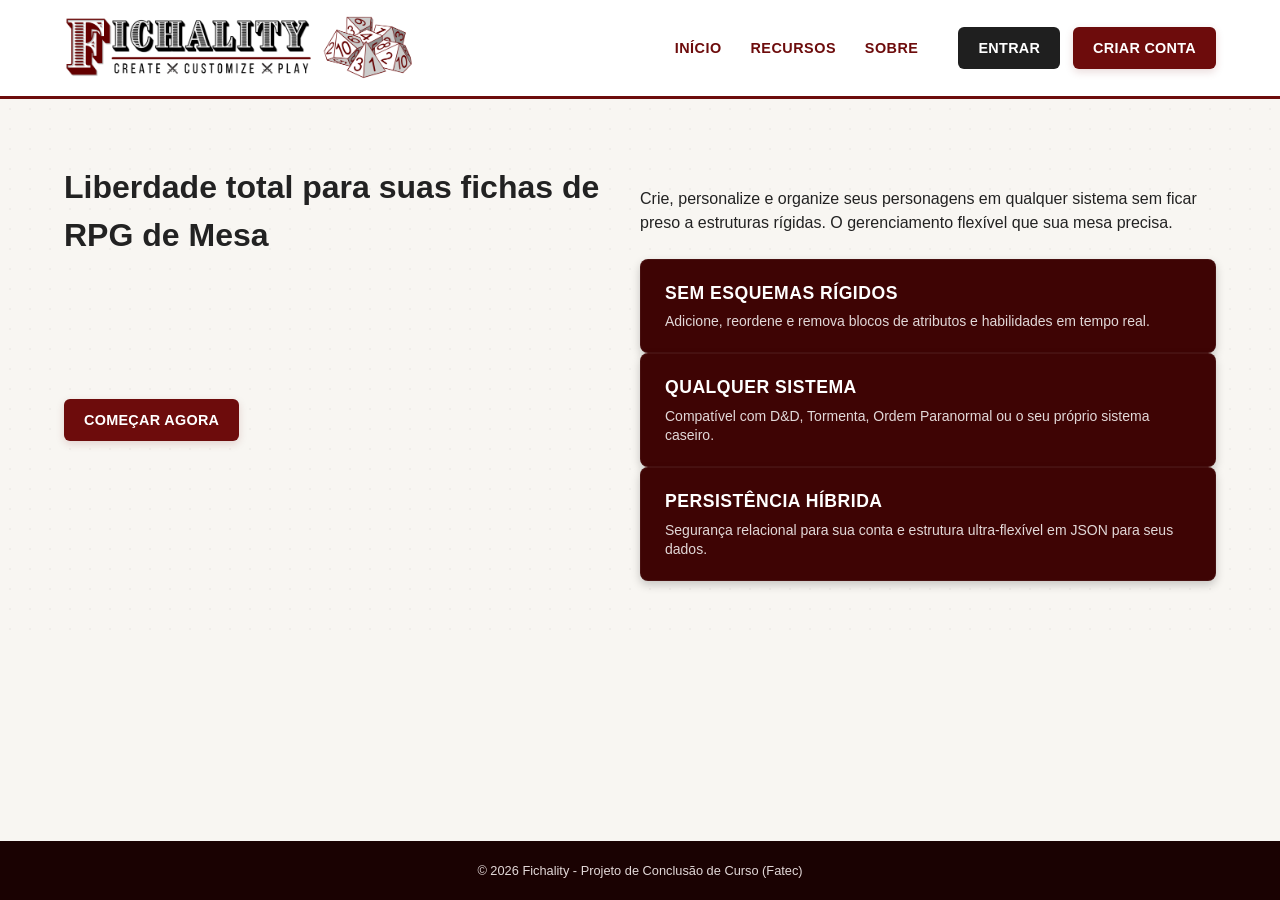
==== ProjetoFichality/wwwroot/index.html @ 14e05294 "Initial commit - Fichality" ====
﻿<!DOCTYPE html>
<html lang="pt-BR">
<head>
    <meta charset="UTF-8">
    <meta name="viewport" content="width=device-width, initial-scale=1.0">
    <title>Fichality - Gerenciador Dinâmico de Fichas de RPG</title>

    <!-- Estilos CSS Modularizados -->
    <link rel="stylesheet" href="css/main.css">
    <link rel="stylesheet" href="css/landing.css">

    <!-- Script de Autenticação -->
    <script src="js/auth.js"></script>
</head>
<body>

    <!-- Navbar -->
    <header class="navbar">
        <a href="index.html" class="brand-container">
            <!-- Substituição dos textos por imagem do Logo -->
            <img src="img/logo.png" alt="Fichality - Create, Customize, Play" class="brand-logo">
        </a>

        <div class="nav-menu">
            <ul class="nav-links">
                <li><a href="#" class="nav-link">Início</a></li>
                <li><a href="#" class="nav-link">Recursos</a></li>
                <li><a href="#" class="nav-link">Sobre</a></li>
            </ul>
            <div class="nav-buttons">
                <button class="btn btn-dark" id="btnAbrirLogin">Entrar</button>
                <button class="btn btn-primary" id="btnAbrirRegistro">Criar Conta</button>
            </div>
        </div>
    </header>

    <!-- Hero Content -->
    <main class="hero">
        <h1>Liberdade total para suas fichas de <span>RPG de Mesa</span></h1>
        <p>Crie, personalize e organize seus personagens em qualquer sistema sem ficar preso a estruturas rígidas. O gerenciamento flexível que sua mesa precisa.</p>

        <div class="nav-actions">
            <button class="btn btn-primary" id="btnHeroComecar">Começar Agora</button>
        </div>

        <section class="features-grid">
            <article class="feature-card">
                <h3>Sem Esquemas Rígidos</h3>
                <p>Adicione, reordene e remova blocos de atributos e habilidades em tempo real.</p>
            </article>
            <article class="feature-card">
                <h3>Qualquer Sistema</h3>
                <p>Compatível com D&D, Tormenta, Ordem Paranormal ou o seu próprio sistema caseiro.</p>
            </article>
            <article class="feature-card">
                <h3>Persistência Híbrida</h3>
                <p>Segurança relacional para sua conta e estrutura ultra-flexível em JSON para seus dados.</p>
            </article>
        </section>
    </main>

    <!-- Modal de Login -->
    <div class="modal-overlay" id="modalLogin">
        <div class="modal-card">
            <div class="modal-header">
                <h2>Acessar Conta</h2>
                <button class="modal-close" class="btnFecharModal">&times;</button>
            </div>

            <div id="alertLogin" class="alert-message alert-danger"></div>

            <form id="formLogin">
                <div class="form-group">
                    <label for="loginEmail">E-mail</label>
                    <input type="email" id="loginEmail" placeholder="seu@email.com" required>
                </div>
                <div class="form-group">
                    <label for="loginSenha">Senha</label>
                    <input type="password" id="loginSenha" placeholder="••••••••" required>
                </div>
                <button type="submit" class="btn btn-primary btn-full">Entrar</button>
            </form>

            <div class="modal-footer-text">
                Não possui uma conta? <a id="linkIrParaRegistro">Cadastre-se</a>
            </div>
        </div>
    </div>

    <!-- Modal de Registro -->
    <div class="modal-overlay" id="modalRegistro">
        <div class="modal-card">
            <div class="modal-header">
                <h2>Criar Nova Conta</h2>
                <button class="modal-close" class="btnFecharModal">&times;</button>
            </div>

            <div id="alertRegistro" class="alert-message"></div>

            <form id="formRegistro">
                <div class="form-group">
                    <label for="regNome">Nome Completo / Apelido</label>
                    <input type="text" id="regNome" placeholder="Ex: Mestre Mago" required>
                </div>
                <div class="form-group">
                    <label for="regEmail">E-mail</label>
                    <input type="email" id="regEmail" placeholder="seu@email.com" required>
                </div>
                <div class="form-group">
                    <label for="regSenha">Senha</label>
                    <input type="password" id="regSenha" placeholder="Mínimo 6 caracteres" minlength="6" required>
                </div>
                <button type="submit" class="btn btn-primary btn-full">Registrar</button>
            </form>

            <div class="modal-footer-text">
                Já tem uma conta? <a id="linkIrParaLogin">Faça Login</a>
            </div>
        </div>
    </div>

    <!-- Footer -->
    <footer>
        &copy; 2026 Fichality - Projeto de Conclusão de Curso (Fatec)
    </footer>

    <!-- Lógica de Controle dos Modais e Autenticação -->
    <script src="js/auth.js"></script>
    <script>
        // Lógica de abertura/fechamento dos Modais
        const modalLogin = document.getElementById('modalLogin');
        const modalRegistro = document.getElementById('modalRegistro');

        const btnAbrirLogin = document.getElementById('btnAbrirLogin');
        const btnAbrirRegistro = document.getElementById('btnAbrirRegistro');
        const btnHeroComecar = document.getElementById('btnHeroComecar');
        const linkIrParaRegistro = document.getElementById('linkIrParaRegistro');
        const linkIrParaLogin = document.getElementById('linkIrParaLogin');

        function fecharModais() {
            modalLogin.classList.remove('active');
            modalRegistro.classList.remove('active');
        }

        btnAbrirLogin.addEventListener('click', () => {
            fecharModais();
            modalLogin.classList.add('active');
        });

        btnAbrirRegistro.addEventListener('click', () => {
            fecharModais();
            modalRegistro.classList.add('active');
        });

        btnHeroComecar.addEventListener('click', () => {
            fecharModais();
            modalRegistro.classList.add('active');
        });

        linkIrParaRegistro.addEventListener('click', () => {
            fecharModais();
            modalRegistro.classList.add('active');
        });

        linkIrParaLogin.addEventListener('click', () => {
            fecharModais();
            modalLogin.classList.add('active');
        });

        document.querySelectorAll('.modal-close').forEach(btn => {
            btn.addEventListener('click', fecharModais);
        });

        window.addEventListener('click', (e) => {
            if (e.target.classList.contains('modal-overlay')) {
                fecharModais();
            }
        });
    </script>
</body>
</html>
---- ProjetoFichality/wwwroot/css/main.css ----
﻿/* ==========================================================================
   FICHALITY - ESTILOS GLOBAIS E DESIGN SYSTEM (main.css)
   ========================================================================== */

:root {
    /* Paleta Extraída do Protótipo Figma */
    --brand-red: #6d0c0c; /* Vermelho Vinho Principal */
    --brand-red-hover: #520808; /* Hover do Vermelho Principal */
    --brand-red-dark: #3e0404; /* Fundo dos Cards de Recursos */
    --brand-red-bg: #5e0909; /* Fundo da Seção Inferior */

    --bg-light: #f8f6f2; /* Fundo Claro da Seção Hero */
    --bg-white: #ffffff; /* Fundo da Navbar / Modais */

    --btn-dark: #1f1f1f; /* Botão 'Entrar' (Preto/Grafite) */
    --btn-dark-hover: #000000;
    --text-dark: #222222; /* Texto Principal */
    --text-muted: #555555; /* Subtítulos / Parágrafos Claros */
    --text-light: #ffffff; /* Texto sobre Fundo Escuro */
    --text-light-muted: #e2d8d8;
    --border-light: #e2ded7;
    --border-red: #6d0c0c;
    --danger: #ef4444;
    --success: #10b981;
}

/* Reset Global */
* {
    box-sizing: border-box;
    margin: 0;
    padding: 0;
    font-family: 'Montserrat', 'Segoe UI', -apple-system, BlinkMacSystemFont, sans-serif;
}

body {
    background-color: var(--bg-light);
    color: var(--text-dark);
    min-height: 100vh;
    display: flex;
    flex-direction: column;
}

/* Botões Padronizados do Figma */
.btn {
    padding: 0.65rem 1.4rem;
    border-radius: 4px;
    font-weight: 700;
    font-size: 0.9rem;
    letter-spacing: 0.5px;
    text-transform: uppercase;
    cursor: pointer;
    border: none;
    transition: all 0.2s ease;
    display: inline-flex;
    align-items: center;
    justify-content: center;
    text-decoration: none;
}

.btn-primary {
    background-color: var(--brand-red);
    color: var(--text-light);
}

    .btn-primary:hover {
        background-color: var(--brand-red-hover);
    }

.btn-dark {
    background-color: var(--btn-dark);
    color: var(--text-light);
}

    .btn-dark:hover {
        background-color: var(--btn-dark-hover);
    }

.btn-outline {
    background-color: transparent;
    color: var(--brand-red);
    border: 1px solid var(--brand-red);
}

    .btn-outline:hover {
        background-color: var(--brand-red);
        color: var(--text-light);
    }

.btn-full {
    width: 100%;
    margin-top: 1rem;
}

/* Estilização de Formulários e Inputs */
.form-group {
    margin-bottom: 1.25rem;
}

    .form-group label {
        display: block;
        margin-bottom: 0.4rem;
        font-size: 0.85rem;
        font-weight: 600;
        color: var(--text-muted);
    }

    .form-group input {
        width: 100%;
        padding: 0.75rem;
        border-radius: 4px;
        background-color: #fafafa;
        border: 1px solid var(--border-light);
        color: var(--text-dark);
        font-size: 0.95rem;
        outline: none;
    }

        .form-group input:focus {
            border-color: var(--brand-red);
        }

/* Alertas de Retorno da API */
.alert-message {
    padding: 0.75rem;
    border-radius: 4px;
    font-size: 0.875rem;
    margin-bottom: 1rem;
    display: none;
}

.alert-danger {
    background-color: rgba(239, 68, 68, 0.1);
    border: 1px solid var(--danger);
    color: var(--danger);
}

/* Modais de Autenticação */
.modal-overlay {
    position: fixed;
    top: 0;
    left: 0;
    width: 100%;
    height: 100%;
    background-color: rgba(0, 0, 0, 0.7);
    display: flex;
    align-items: center;
    justify-content: center;
    opacity: 0;
    pointer-events: none;
    transition: opacity 0.3s ease;
    z-index: 1000;
}

    .modal-overlay.active {
        opacity: 1;
        pointer-events: all;
    }

.modal-card {
    background-color: var(--bg-white);
    border-radius: 8px;
    padding: 2rem;
    width: 100%;
    max-width: 400px;
    box-shadow: 0 15px 30px rgba(0, 0, 0, 0.3);
}

.modal-header {
    display: flex;
    justify-content: space-between;
    align-items: center;
    margin-bottom: 1.5rem;
}

    .modal-header h2 {
        color: var(--brand-red);
        font-size: 1.4rem;
        text-transform: uppercase;
    }

.modal-close {
    background: none;
    border: none;
    color: var(--text-muted);
    font-size: 1.5rem;
    cursor: pointer;
}

.modal-footer-text {
    text-align: center;
    margin-top: 1rem;
    font-size: 0.85rem;
    color: var(--text-muted);
}

    .modal-footer-text a {
        color: var(--brand-red);
        font-weight: 700;
        cursor: pointer;
    }

/* ==========================================================================
   FICHALITY - REFINAMENTO VISUAL E COMPATIBILIDADE DO EDITOR
   ========================================================================== */

:root {
    /* Compatibilidade com editor.css */
    --bg-primary: var(--bg-light);
    --bg-secondary: var(--bg-white);
    --bg-card: var(--bg-white);
    --text-main: var(--text-dark);
    --border-color: var(--border-light);
    --accent-color: #921a1a;
    /* Refinamentos visuais */
    --shadow-sm: 0 2px 5px rgba(35, 15, 15, 0.08);
    --shadow-md: 0 6px 18px rgba(35, 15, 15, 0.12);
    --radius-sm: 6px;
    --radius-md: 10px;
}

/* Acabamento geral */
body {
    line-height: 1.5;
    -webkit-font-smoothing: antialiased;
    text-rendering: optimizeLegibility;
}

/* Interações mais consistentes */
a,
button,
input,
textarea,
select {
    -webkit-tap-highlight-color: transparent;
}

button,
a,
.btn {
    transition: background-color 0.2s ease, color 0.2s ease, border-color 0.2s ease, box-shadow 0.2s ease, transform 0.2s ease;
}

/* Foco visível para teclado */
:focus-visible {
    outline: 3px solid rgba(146, 26, 26, 0.35);
    outline-offset: 3px;
}

/* Botões principais */
.btn {
    min-height: 42px;
    padding: 0.7rem 1.25rem;
    border-radius: var(--radius-sm);
    letter-spacing: 0.3px;
}

.btn-primary {
    box-shadow: 0 3px 8px rgba(109, 12, 12, 0.15);
}

    .btn-primary:hover,
    .btn-dark:hover {
        transform: translateY(-1px);
        box-shadow: var(--shadow-sm);
    }

/* Campos de formulário */
.form-group input {
    min-height: 44px;
    border-radius: var(--radius-sm);
    transition: border-color 0.2s ease, box-shadow 0.2s ease, background-color 0.2s ease;
}

    .form-group input:focus {
        border-color: var(--brand-red);
        box-shadow: 0 0 0 3px rgba(109, 12, 12, 0.1);
        background-color: #fff;
    }

/* Modal de autenticação */
.modal-card {
    border: 1px solid rgba(109, 12, 12, 0.08);
    border-radius: var(--radius-md);
    box-shadow: var(--shadow-md);
}

.modal-close {
    width: 36px;
    height: 36px;
    border-radius: 50%;
}

    .modal-close:hover {
        background-color: var(--bg-light);
        color: var(--brand-red);
    }

/* Mensagens */
.alert-message {
    line-height: 1.45;
    border-radius: var(--radius-sm);
}

/* Respeita usuários que preferem menos animações */
@media (prefers-reduced-motion: reduce) {
    *,
    *::before,
    *::after {
        scroll-behavior: auto !important;
        animation-duration: 0.01ms !important;
        transition-duration: 0.01ms !important;
    }
}
}
---- ProjetoFichality/wwwroot/css/landing.css ----
﻿/* ==========================================================================
   FICHALITY - ESTILOS EXCLUSIVOS DA LANDING PAGE (landing.css)
   ========================================================================== */

/* Header & Navbar */
.navbar {
    display: flex;
    justify-content: space-between;
    align-items: center;
    padding: 0.8rem 4rem;
    background-color: var(--bg-white);
    border-bottom: 3px solid var(--brand-red);
}

.brand-container {
    display: flex;
    align-items: center;
    text-decoration: none;
}

/* Imagem do Logo que substitui o texto */
.brand-logo {
    height: 70px; /* Ajuste de altura padrão para o cabeçalho */
    width: auto; /* Mantém a proporção original */
    max-width: 350px; /* Evita estouro de largura */
    object-fit: contain;
    display: block;
    transition: transform 0.2s ease;
}

.brand-container:hover .brand-logo {
    transform: scale(1.02); /* Leve efeito hover no logo */
}

.nav-menu {
    display: flex;
    align-items: center;
    gap: 2.5rem;
}

.nav-links {
    display: flex;
    gap: 1.8rem;
    list-style: none;
}

.nav-link {
    color: var(--brand-red);
    font-weight: 800;
    text-transform: uppercase;
    font-size: 0.9rem;
    text-decoration: none;
    letter-spacing: 0.5px;
    position: relative;
}

    .nav-link:hover::after {
        content: '';
        position: absolute;
        bottom: -4px;
        left: 0;
        width: 100%;
        height: 2px;
        background-color: var(--brand-red);
        transform: scale(1.02); /* Leve efeito hover no logo */
    }

.nav-buttons {
    display: flex;
    gap: 0.8rem;
}

/* Seção Hero (Bem-Vindo) */
.hero {
    background-color: var(--bg-light);
    display: grid;
    grid-template-columns: 1fr 1fr;
    padding: 4rem;
    align-items: center;
    min-height: 480px;
    background-image: radial-gradient(rgba(0,0,0,0.03) 1px, transparent 1px);
    background-size: 20px 20px;
}

.hero-content {
    max-width: 520px;
}

.hero-title {
    color: var(--brand-red);
    font-size: 3rem;
    font-weight: 900;
    text-transform: uppercase;
    letter-spacing: 1px;
    margin-bottom: 0.8rem;
}

.hero-quote {
    font-size: 1.4rem;
    font-style: italic;
    color: var(--text-dark);
    font-family: Georgia, serif;
    margin-bottom: 1.5rem;
}

.hero-text {
    font-size: 0.95rem;
    color: var(--text-muted);
    line-height: 1.6;
}

.hero-media {
    display: flex;
    justify-content: center;
    align-items: center;
}

    .hero-media img {
        max-width: 100%;
        height: auto;
        opacity: 0.85;
    }

/* Seção Inferior (O Que É O Fichality?) */
.about-section {
    background-color: var(--brand-red-bg);
    color: var(--text-light);
    padding: 4rem;
    display: grid;
    grid-template-columns: 1fr 1fr;
    gap: 4rem;
}

.about-info h2 {
    font-size: 2.8rem;
    font-weight: 900;
    text-transform: uppercase;
    line-height: 1.1;
    margin-bottom: 2rem;
}

.about-info p {
    font-size: 1rem;
    line-height: 1.6;
    color: var(--text-light-muted);
    max-width: 450px;
}

.features-column {
    display: flex;
    flex-direction: column;
    gap: 1.25rem;
}

.feature-card {
    background-color: var(--brand-red-dark);
    border-radius: 8px;
    padding: 1.25rem 1.5rem;
    border: 1px solid rgba(255, 255, 255, 0.05);
    box-shadow: 0 4px 10px rgba(0, 0, 0, 0.2);
}

    .feature-card h3 {
        color: var(--text-light);
        font-size: 1.1rem;
        font-weight: 800;
        text-transform: uppercase;
        margin-bottom: 0.4rem;
        letter-spacing: 0.5px;
    }

    .feature-card p {
        color: var(--text-light-muted);
        font-size: 0.875rem;
        line-height: 1.4;
        margin: 0;
    }

/* Rodapé */
footer {
    background-color: #1a0202;
    color: var(--text-light-muted);
    text-align: center;
    padding: 1.25rem;
    font-size: 0.8rem;
    margin-top: auto; /* Garante alinhamento ao final da tela */
}
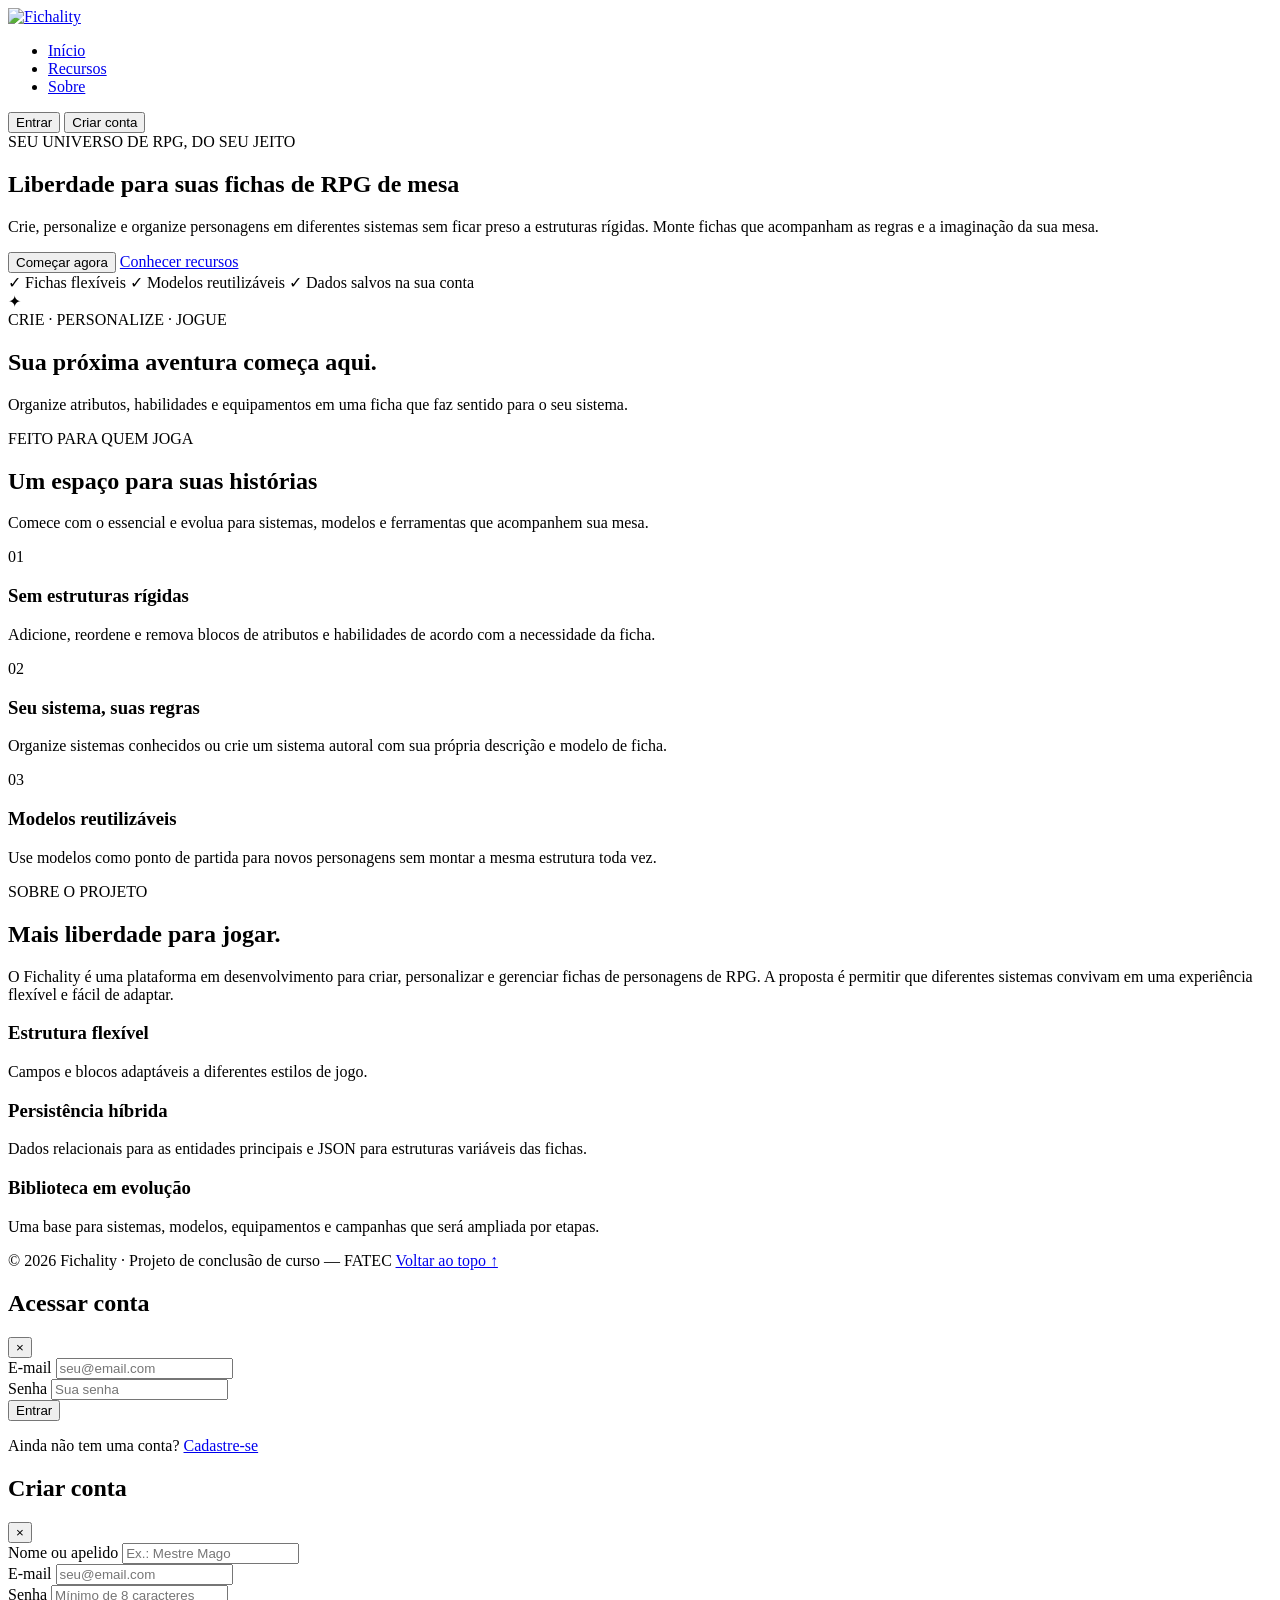
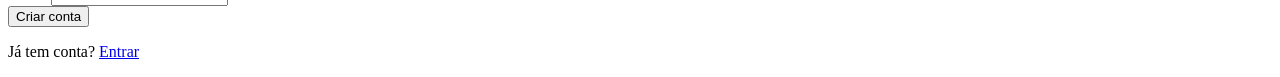
==== commit d1cd6c29: "Atualização do CSS, estilizando paginas e adicionando botões de navegação" ====
--- a/ProjetoFichality/wwwroot/index.html
+++ b/ProjetoFichality/wwwroot/index.html
@@ -1,181 +1,196 @@
-﻿<!DOCTYPE html>
+<!DOCTYPE html>
 <html lang="pt-BR">
 <head>
     <meta charset="UTF-8">
     <meta name="viewport" content="width=device-width, initial-scale=1.0">
-    <title>Fichality - Gerenciador Dinâmico de Fichas de RPG</title>
-
-    <!-- Estilos CSS Modularizados -->
-    <link rel="stylesheet" href="css/main.css">
-    <link rel="stylesheet" href="css/landing.css">
-
-    <!-- Script de Autenticação -->
-    <script src="js/auth.js"></script>
+    <meta name="theme-color" content="#6d0c0c">
+    <title>Fichality — Gerenciador de fichas de RPG</title>
+    <link rel="stylesheet" href="/css/main.css">
+    <link rel="stylesheet" href="/css/landing.css">
+    <script src="/js/auth.js" defer></script>
 </head>
-<body>
-
-    <!-- Navbar -->
+<body class="landing-page">
     <header class="navbar">
-        <a href="index.html" class="brand-container">
-            <!-- Substituição dos textos por imagem do Logo -->
-            <img src="img/logo.png" alt="Fichality - Create, Customize, Play" class="brand-logo">
+        <a href="/index.html" class="brand-container" aria-label="Fichality — início">
+            <img src="/img/logo.png" alt="Fichality" class="brand-logo">
         </a>
 
         <div class="nav-menu">
-            <ul class="nav-links">
-                <li><a href="#" class="nav-link">Início</a></li>
-                <li><a href="#" class="nav-link">Recursos</a></li>
-                <li><a href="#" class="nav-link">Sobre</a></li>
-            </ul>
+            <nav aria-label="Navegação principal">
+                <ul class="nav-links">
+                    <li><a href="#inicio" class="nav-link">Início</a></li>
+                    <li><a href="#recursos" class="nav-link">Recursos</a></li>
+                    <li><a href="#sobre" class="nav-link">Sobre</a></li>
+                </ul>
+            </nav>
             <div class="nav-buttons">
-                <button class="btn btn-dark" id="btnAbrirLogin">Entrar</button>
-                <button class="btn btn-primary" id="btnAbrirRegistro">Criar Conta</button>
+                <button type="button" class="btn btn-dark" id="btnAbrirLogin">Entrar</button>
+                <button type="button" class="btn btn-primary" id="btnAbrirRegistro">Criar conta</button>
             </div>
         </div>
     </header>
 
-    <!-- Hero Content -->
-    <main class="hero">
-        <h1>Liberdade total para suas fichas de <span>RPG de Mesa</span></h1>
-        <p>Crie, personalize e organize seus personagens em qualquer sistema sem ficar preso a estruturas rígidas. O gerenciamento flexível que sua mesa precisa.</p>
+    <main>
+        <section class="hero" id="inicio">
+            <div class="hero-content">
+                <span class="eyebrow">SEU UNIVERSO DE RPG, DO SEU JEITO</span>
+                <h1 class="hero-title">Liberdade para suas fichas de <span>RPG de mesa</span></h1>
+                <p class="hero-text">Crie, personalize e organize personagens em diferentes sistemas sem ficar preso a estruturas rígidas. Monte fichas que acompanham as regras e a imaginação da sua mesa.</p>
+                <div class="nav-actions">
+                    <button type="button" class="btn btn-primary" id="btnHeroComecar">Começar agora</button>
+                    <a class="btn btn-outline" href="#recursos">Conhecer recursos</a>
+                </div>
+                <div class="hero-proof" aria-label="Principais características">
+                    <span>✓ Fichas flexíveis</span>
+                    <span>✓ Modelos reutilizáveis</span>
+                    <span>✓ Dados salvos na sua conta</span>
+                </div>
+            </div>
 
-        <div class="nav-actions">
-            <button class="btn btn-primary" id="btnHeroComecar">Começar Agora</button>
-        </div>
+            <aside class="hero-aside" aria-label="Apresentação do Fichality">
+                <div class="hero-aside-mark" aria-hidden="true">✦</div>
+                <span class="hero-aside-kicker">CRIE · PERSONALIZE · JOGUE</span>
+                <h2>Sua próxima aventura começa aqui.</h2>
+                <p>Organize atributos, habilidades e equipamentos em uma ficha que faz sentido para o seu sistema.</p>
+                <div class="hero-aside-lines" aria-hidden="true"><span></span><span></span><span></span></div>
+            </aside>
+        </section>
 
-        <section class="features-grid">
-            <article class="feature-card">
-                <h3>Sem Esquemas Rígidos</h3>
-                <p>Adicione, reordene e remova blocos de atributos e habilidades em tempo real.</p>
-            </article>
-            <article class="feature-card">
-                <h3>Qualquer Sistema</h3>
-                <p>Compatível com D&D, Tormenta, Ordem Paranormal ou o seu próprio sistema caseiro.</p>
-            </article>
-            <article class="feature-card">
-                <h3>Persistência Híbrida</h3>
-                <p>Segurança relacional para sua conta e estrutura ultra-flexível em JSON para seus dados.</p>
-            </article>
+        <section class="features-section" id="recursos">
+            <div class="section-intro">
+                <span class="eyebrow">FEITO PARA QUEM JOGA</span>
+                <h2>Um espaço para suas histórias</h2>
+                <p>Comece com o essencial e evolua para sistemas, modelos e ferramentas que acompanhem sua mesa.</p>
+            </div>
+            <div class="features-grid">
+                <article class="feature-card">
+                    <span class="feature-number">01</span>
+                    <h3>Sem estruturas rígidas</h3>
+                    <p>Adicione, reordene e remova blocos de atributos e habilidades de acordo com a necessidade da ficha.</p>
+                </article>
+                <article class="feature-card">
+                    <span class="feature-number">02</span>
+                    <h3>Seu sistema, suas regras</h3>
+                    <p>Organize sistemas conhecidos ou crie um sistema autoral com sua própria descrição e modelo de ficha.</p>
+                </article>
+                <article class="feature-card">
+                    <span class="feature-number">03</span>
+                    <h3>Modelos reutilizáveis</h3>
+                    <p>Use modelos como ponto de partida para novos personagens sem montar a mesma estrutura toda vez.</p>
+                </article>
+            </div>
+        </section>
+
+        <section class="about-section" id="sobre">
+            <div class="about-info">
+                <span class="eyebrow eyebrow-light">SOBRE O PROJETO</span>
+                <h2>Mais liberdade para jogar.</h2>
+                <p>O Fichality é uma plataforma em desenvolvimento para criar, personalizar e gerenciar fichas de personagens de RPG. A proposta é permitir que diferentes sistemas convivam em uma experiência flexível e fácil de adaptar.</p>
+            </div>
+            <div class="features-column">
+                <article class="feature-card feature-card-dark">
+                    <h3>Estrutura flexível</h3>
+                    <p>Campos e blocos adaptáveis a diferentes estilos de jogo.</p>
+                </article>
+                <article class="feature-card feature-card-dark">
+                    <h3>Persistência híbrida</h3>
+                    <p>Dados relacionais para as entidades principais e JSON para estruturas variáveis das fichas.</p>
+                </article>
+                <article class="feature-card feature-card-dark">
+                    <h3>Biblioteca em evolução</h3>
+                    <p>Uma base para sistemas, modelos, equipamentos e campanhas que será ampliada por etapas.</p>
+                </article>
+            </div>
         </section>
     </main>
 
-    <!-- Modal de Login -->
-    <div class="modal-overlay" id="modalLogin">
-        <div class="modal-card">
+    <footer class="landing-footer">
+        <span>© 2026 Fichality · Projeto de conclusão de curso — FATEC</span>
+        <a href="#inicio">Voltar ao topo ↑</a>
+    </footer>
+
+    <div class="modal-overlay" id="modalLogin" aria-hidden="true">
+        <div class="modal-card" role="dialog" aria-modal="true" aria-labelledby="tituloLogin">
             <div class="modal-header">
-                <h2>Acessar Conta</h2>
-                <button class="modal-close" class="btnFecharModal">&times;</button>
+                <h2 id="tituloLogin">Acessar conta</h2>
+                <button type="button" class="modal-close" aria-label="Fechar janela">&times;</button>
             </div>
-
-            <div id="alertLogin" class="alert-message alert-danger"></div>
-
+            <div id="alertLogin" class="alert-message alert-danger" role="alert"></div>
             <form id="formLogin">
                 <div class="form-group">
                     <label for="loginEmail">E-mail</label>
-                    <input type="email" id="loginEmail" placeholder="seu@email.com" required>
+                    <input type="email" id="loginEmail" autocomplete="email" placeholder="seu@email.com" required>
                 </div>
                 <div class="form-group">
                     <label for="loginSenha">Senha</label>
-                    <input type="password" id="loginSenha" placeholder="••••••••" required>
+                    <input type="password" id="loginSenha" autocomplete="current-password" placeholder="Sua senha" required>
                 </div>
                 <button type="submit" class="btn btn-primary btn-full">Entrar</button>
             </form>
-
-            <div class="modal-footer-text">
-                Não possui uma conta? <a id="linkIrParaRegistro">Cadastre-se</a>
-            </div>
+            <p class="modal-footer-text">Ainda não tem uma conta? <a href="#" id="linkIrParaRegistro">Cadastre-se</a></p>
         </div>
     </div>
 
-    <!-- Modal de Registro -->
-    <div class="modal-overlay" id="modalRegistro">
-        <div class="modal-card">
+    <div class="modal-overlay" id="modalRegistro" aria-hidden="true">
+        <div class="modal-card" role="dialog" aria-modal="true" aria-labelledby="tituloRegistro">
             <div class="modal-header">
-                <h2>Criar Nova Conta</h2>
-                <button class="modal-close" class="btnFecharModal">&times;</button>
+                <h2 id="tituloRegistro">Criar conta</h2>
+                <button type="button" class="modal-close" aria-label="Fechar janela">&times;</button>
             </div>
-
-            <div id="alertRegistro" class="alert-message"></div>
-
+            <div id="alertRegistro" class="alert-message alert-danger" role="alert"></div>
             <form id="formRegistro">
                 <div class="form-group">
-                    <label for="regNome">Nome Completo / Apelido</label>
-                    <input type="text" id="regNome" placeholder="Ex: Mestre Mago" required>
+                    <label for="regNome">Nome ou apelido</label>
+                    <input type="text" id="regNome" autocomplete="name" maxlength="100" placeholder="Ex.: Mestre Mago" required>
                 </div>
                 <div class="form-group">
                     <label for="regEmail">E-mail</label>
-                    <input type="email" id="regEmail" placeholder="seu@email.com" required>
+                    <input type="email" id="regEmail" autocomplete="email" placeholder="seu@email.com" required>
                 </div>
                 <div class="form-group">
                     <label for="regSenha">Senha</label>
-                    <input type="password" id="regSenha" placeholder="Mínimo 6 caracteres" minlength="6" required>
+                    <input type="password" id="regSenha" autocomplete="new-password" minlength="8" placeholder="Mínimo de 8 caracteres" required>
                 </div>
-                <button type="submit" class="btn btn-primary btn-full">Registrar</button>
+                <button type="submit" class="btn btn-primary btn-full">Criar conta</button>
             </form>
-
-            <div class="modal-footer-text">
-                Já tem uma conta? <a id="linkIrParaLogin">Faça Login</a>
-            </div>
+            <p class="modal-footer-text">Já tem conta? <a href="#" id="linkIrParaLogin">Entrar</a></p>
         </div>
     </div>
 
-    <!-- Footer -->
-    <footer>
-        &copy; 2026 Fichality - Projeto de Conclusão de Curso (Fatec)
-    </footer>
+    <script>
+        (() => {
+            const login = document.getElementById('modalLogin');
+            const registro = document.getElementById('modalRegistro');
+            const abrirLogin = document.getElementById('btnAbrirLogin');
+            const abrirRegistro = document.getElementById('btnAbrirRegistro');
+            const comecar = document.getElementById('btnHeroComecar');
 
-    <!-- Lógica de Controle dos Modais e Autenticação -->
-    <script src="js/auth.js"></script>
-    <script>
-        // Lógica de abertura/fechamento dos Modais
-        const modalLogin = document.getElementById('modalLogin');
-        const modalRegistro = document.getElementById('modalRegistro');
+            function abrir(modal) {
+                [login, registro].forEach(item => {
+                    item.classList.remove('active');
+                    item.setAttribute('aria-hidden', 'true');
+                });
+                modal.classList.add('active');
+                modal.setAttribute('aria-hidden', 'false');
+                modal.querySelector('input')?.focus();
+            }
 
-        const btnAbrirLogin = document.getElementById('btnAbrirLogin');
-        const btnAbrirRegistro = document.getElementById('btnAbrirRegistro');
-        const btnHeroComecar = document.getElementById('btnHeroComecar');
-        const linkIrParaRegistro = document.getElementById('linkIrParaRegistro');
-        const linkIrParaLogin = document.getElementById('linkIrParaLogin');
+            function fechar() {
+                [login, registro].forEach(item => {
+                    item.classList.remove('active');
+                    item.setAttribute('aria-hidden', 'true');
+                });
+            }
 
-        function fecharModais() {
-            modalLogin.classList.remove('active');
-            modalRegistro.classList.remove('active');
-        }
-
-        btnAbrirLogin.addEventListener('click', () => {
-            fecharModais();
-            modalLogin.classList.add('active');
-        });
-
-        btnAbrirRegistro.addEventListener('click', () => {
-            fecharModais();
-            modalRegistro.classList.add('active');
-        });
-
-        btnHeroComecar.addEventListener('click', () => {
-            fecharModais();
-            modalRegistro.classList.add('active');
-        });
-
-        linkIrParaRegistro.addEventListener('click', () => {
-            fecharModais();
-            modalRegistro.classList.add('active');
-        });
-
-        linkIrParaLogin.addEventListener('click', () => {
-            fecharModais();
-            modalLogin.classList.add('active');
-        });
-
-        document.querySelectorAll('.modal-close').forEach(btn => {
-            btn.addEventListener('click', fecharModais);
-        });
-
-        window.addEventListener('click', (e) => {
-            if (e.target.classList.contains('modal-overlay')) {
-                fecharModais();
-            }
-        });
+            abrirLogin?.addEventListener('click', () => abrir(login));
+            abrirRegistro?.addEventListener('click', () => abrir(registro));
+            comecar?.addEventListener('click', () => abrir(registro));
+            document.getElementById('linkIrParaRegistro')?.addEventListener('click', e => { e.preventDefault(); abrir(registro); });
+            document.getElementById('linkIrParaLogin')?.addEventListener('click', e => { e.preventDefault(); abrir(login); });
+            document.querySelectorAll('.modal-close').forEach(button => button.addEventListener('click', fechar));
+            [login, registro].forEach(modal => modal.addEventListener('click', e => { if (e.target === modal) fechar(); }));
+            document.addEventListener('keydown', e => { if (e.key === 'Escape') fechar(); });
+        })();
     </script>
 </body>
-</html>+</html>
